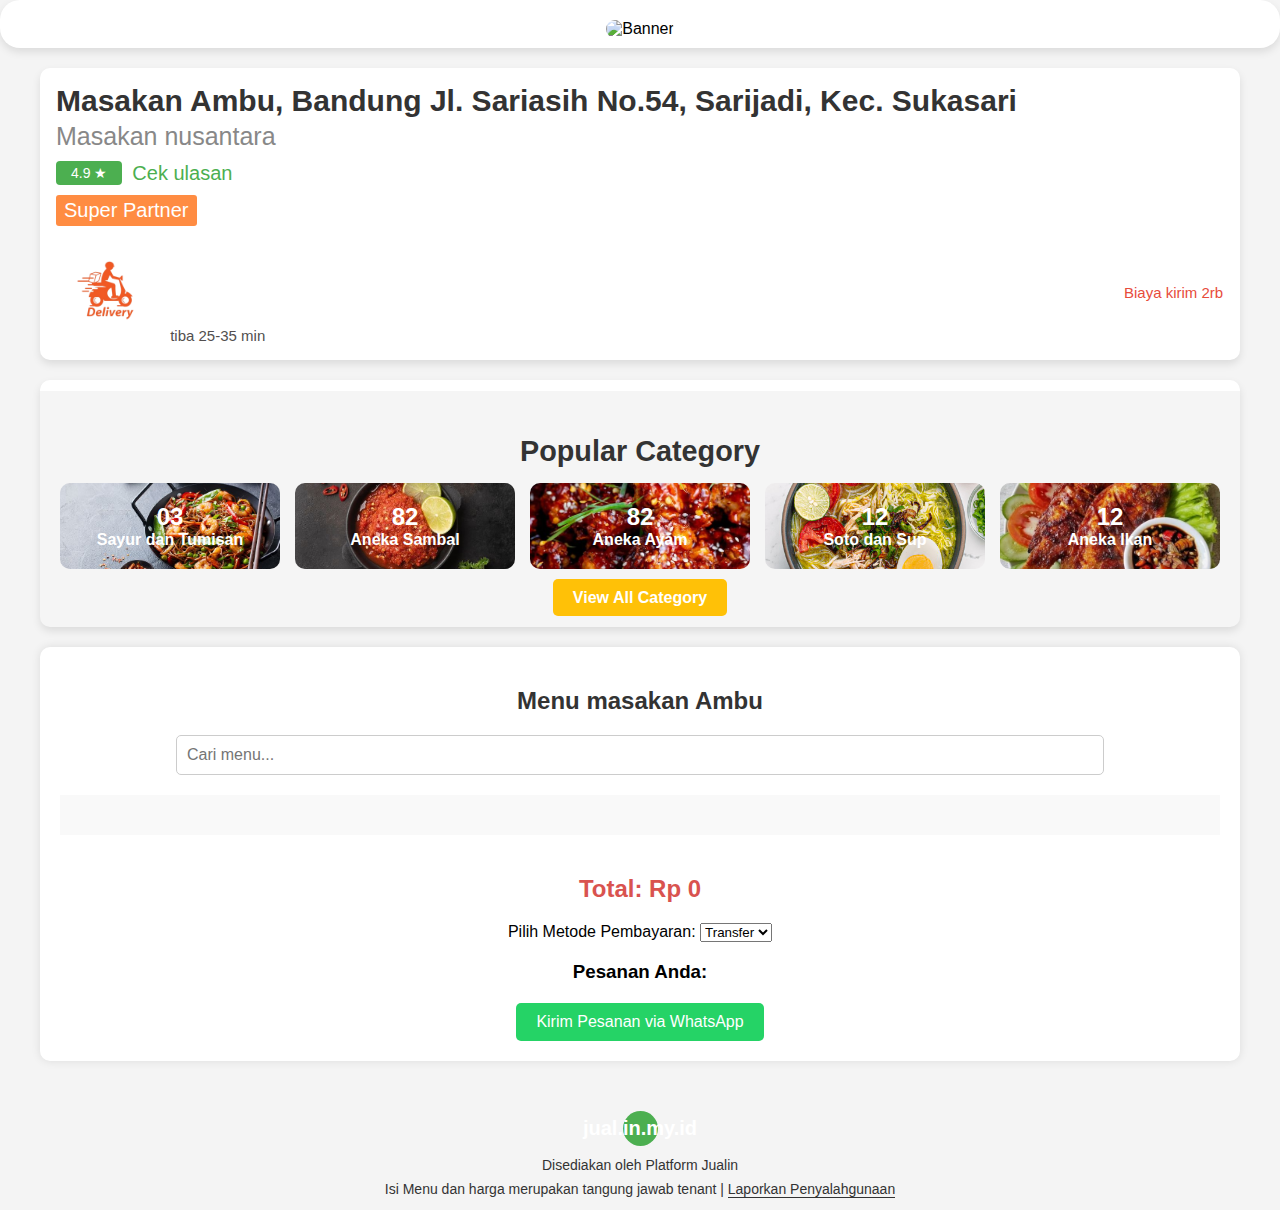
==== index.html @ a73091fd "fix" ====
<!DOCTYPE html>
<html lang="en">
<head>
    <meta charset="UTF-8">
    <meta name="viewport" content="width=device-width, initial-scale=1.0">
    <title>Pasakan Ambu</title>
    <link rel="stylesheet" href="style.css">
    
    <!-- Favicon -->
    <link rel="icon" href="./bg/favicon.ico" type="image/x-icon">

    <!-- Meta Tags for Open Graph -->
    <meta property="og:title" content="Pasakan Ambu" />
    <meta property="og:description" content="Nikmati berbagai pilihan menu makanan lezat di Pasakan Ambu. Mulai dari Jengkol Rendang, Babat Serundeng, dan masih banyak lagi!" />
    <meta property="og:image" content="./bg/gambar.jpg" />
    <meta property="og:url" content="./page" />
    <meta property="og:type" content="website" />
    <meta property="og:site_name" content="Pasakan Ambu" />

    <!-- Meta Tags for Twitter (Optional) -->
    <meta name="twitter:card" content="summary_large_image">
    <meta name="twitter:title" content="Pasakan Ambu">
    <meta name="twitter:description" content="Nikmati berbagai pilihan menu makanan lezat di Pasakan Ambu. Mulai dari Jengkol Rendang, Babat Serundeng, dan masih banyak lagi!">
    <meta name="twitter:image" content="./page/bg/gambar.jpg">
</head>
<body>
    <header class="header">
        <img src="./bg/banner.jpg" alt="Banner" class="banner-image">
    </header>
    <div class="restaurant-card">
        <div class="restaurant-info">
            <h3>Masakan Ambu, Bandung Jl. Sariasih No.54, Sarijadi, Kec. Sukasari </h3>
            <p>Masakan nusantara</p>
        </div>
        <div class="rating">
            <span class="rating-score">4.9 ★</span>
            <a href="#" class="review-link">Cek ulasan</a>
        </div>
        <div class="super-partner">
            <span>Super Partner</span>
        </div>
        <div class="delivery-info">
            <div class="delivery-time">
                <img src="/bg/delivery.png" alt="Delivery icon" />
                <span>tiba 25-35 min</span>
            </div>
            <div class="delivery-fee">
                <span>Biaya kirim 2rb</span>
            </div>
        </div>
    </div>
    

    <!-- Popular Category Section -->
    <section class="popular-category">
        <h2>Popular Category</h2>
        <div class="category-grid">
            <div class="category-item" style="background-image: url('/bg/sayur..jpg'); background-size: cover; background-position: center;">
                <h3>03</h3>
                <p>Sayur dan Tumisan</p>
            </div>
            <div class="category-item" style="background-image: url('/bg/sambal.jpg'); background-size: cover; background-position: center;">
                <h3>82</h3>
                <p>Aneka Sambal</p>
            </div>
            <div class="category-item" style="background-image: url('/bg/ayam.jpg'); background-size: cover; background-position: center;">
                <h3>82</h3>
                <p>Aneka Ayam</p>
            </div>
            <div class="category-item" style="background-image: url('/bg/soto.jpg'); background-size: cover; background-position: center;">
                <h3>12</h3>
                <p>Soto dan Sup</p>
            </div>
            <div class="category-item" style="background-image: url('/bg/ikan.jpg'); background-size: cover; background-position: center;">
                <h3>12</h3>
                <p>Aneka Ikan</p>
            </div>
        </div>
        <!-- Tombol View All Category -->
        <div class="view-all-button">
            <a href="category.html" class="btn-view-all">View All Category</a>
        </div>
    </section>
    
    

    <main class="main-container">
        <h2>Menu masakan Ambu</h2>
        <div class="search-bar">
            <input type="text" id="searchInput" placeholder="Cari menu...">
        </div>
        <div id="menuGrid" class="menu-grid">
            <!-- Elemen menu akan diisi oleh JavaScript -->
        </div>        
        <div class="total-container">
            <h2>Total: Rp <span id="totalPrice">0</span></h2>
            <div class="payment-method">
                <label for="paymentMethod">Pilih Metode Pembayaran:</label>
                <select id="paymentMethod" name="paymentMethod">
                    <option value="Transfer">Transfer</option>
                    <option value="COD">COD</option>
                </select>
            </div>
            <h3>Pesanan Anda:</h3>
            <ul id="orderList"></ul>
            <a id="whatsappLink" href="#" class="whatsapp-button" target="_blank">Kirim Pesanan via WhatsApp</a>
        </div>
    </main>

    <!-- Modal untuk input nama, nomor WhatsApp, dan alamat -->
    <div id="userModal" class="modal">
        <div class="modal-content">
            <h2>Masukkan Informasi Anda</h2>
            <label for="name">Nama:</label>
            <input type="text" id="name" placeholder="Masukkan nama Anda">
            <label for="whatsapp">Nomor WhatsApp:</label>
            <input type="text" id="whatsapp" placeholder="Masukkan nomor WhatsApp">
            <label for="address">Alamat:</label>
            <input type="text" id="address" placeholder="Masukkan alamat Anda">
            <button id="buttonsimpaninfouser">Simpan</button>
        </div>
    </div>

    <footer class="site-footer">
        <div class="footer-content">
            <div class="footer-logo">
                <div class="footer-logo-icon">jual.in.my.id</div>
            </div>
            <p>Disediakan oleh Platform Jualin</p>
            <p>Isi Menu dan harga merupakan tangung jawab tenant | <a href="#">Laporkan Penyalahgunaan</a></p>
        </div>
    </footer>

    <script src="/script.js" type="module"></script>
</body>
</html>
---- style.css ----
* {
    box-sizing: border-box; /* Pastikan padding dan border termasuk dalam ukuran elemen */
}

body {
    font-family: Arial, sans-serif;
    margin: 0;
    padding: 0;
    background-color: #f4f4f4;
}

.header {
    width: 100%;
    background-color: #ffffff;
    padding: 10px 20px;
    text-align: center;
    border-radius: 20px; /* Membuat sisi header membulat */
    box-shadow: 0 4px 8px rgba(0, 0, 0, 0.1); /* Menambahkan bayangan */
}

.banner-image {
    max-width: 100%;
    height: auto;
    margin-top: 10px;
    border-radius: 20px; /* Membuat sisi banner membulat */
}

.main-container {
    width: 100%;
    max-width: 1200px;
    padding: 20px;
    background-color: #ffffff;
    margin: 20px auto; /* Menggunakan margin auto untuk membuat elemen di tengah */
    box-shadow: 0px 0px 10px rgba(0, 0, 0, 0.1); /* Tambahkan bayangan untuk efek visual */
    border-radius: 10px; /* Opsional: menambahkan border-radius untuk tampilan lebih lembut */
}


h2 {
    text-align: center;
    margin-bottom: 20px;
    color: #333;
}

.menu-grid {
    display: flex;
    flex-direction: column;
    gap: 15px;
    padding: 20px;
    background-color: #f9f9f9;
}

.menu-item {
    display: flex;
    align-items: center;
    justify-content: space-between;
    border: 1px solid #ddd;
    border-radius: 8px;
    background: #fff;
    padding: 15px;
    box-shadow: 0 2px 5px rgba(0, 0, 0, 0.1);
}

.menu-item img {
    width: 100px; /* Lebih besar dari sebelumnya */
    height: 100px;
    border-radius: 8px;
    object-fit: cover;
}


.menu-item h3 {
    font-size: 1rem;
    color: #333;
    margin: 0;
}

.menu-item .menu-info {
    flex-grow: 1;
    margin-left: 15px;
}

.menu-item .price {
    font-size: 1.1rem;
    color: #2ecc71;
    font-weight: bold;
}

.menu-item .tambah-btn {
    background-color: #f1c40f;
    color: white;
    border: none;
    padding: 8px 12px;
    border-radius: 5px;
    cursor: pointer;
    font-size: 0.9rem;
}

.menu-item .tambah-btn:hover {
    background-color: #e1b50d;
}



.quantity-controls {
    display: flex;
    justify-content: center;
    align-items: center;
}


.qty-btn {
    background-color: #ddd;
    border: none;
    padding: 10px;
    cursor: pointer;
    font-size: 18px;
    height: 40px;
    display: flex;
    justify-content: center;
    align-items: center;
}

.qty-btn:hover {
    background-color: #ccc;
}

.quantity-controls input[type="number"] {
    width: 60px;
    text-align: center;
    font-size: 16px;
    border: 1px solid #ddd;
    border-radius: 5px;
    margin: 0 5px;
    height: 40px;
}

.quantity-controls input[type="number"]::-webkit-outer-spin-button,
.quantity-controls input[type="number"]::-webkit-inner-spin-button {
    -webkit-appearance: none;
    margin: 0;
}

.total-container {
    text-align: center;
    margin-top: 40px;
}

.total-container h2 {
    color: #d9534f;
    font-size: 1.5em;
}

#orderList {
    padding: 0 20px; /* Menambahkan padding kiri dan kanan */
    margin-top: 20px;
}

#orderList li {
    list-style-type: none;
    margin-bottom: 10px;
}

.whatsapp-button {
    display: inline-block;
    padding: 10px 20px;
    background-color: #25d366;
    color: white;
    text-decoration: none;
    border-radius: 5px;
    font-size: 1em;
}

.whatsapp-button:hover {
    background-color: #20b358;
}

.modal {
    display: none;
    position: fixed;
    z-index: 1000;
    left: 0;
    top: 0;
    width: 100%;
    height: 100%;
    background-color: rgba(0, 0, 0, 0.5);
    justify-content: center;
    align-items: center;
}

.modal-content {
    background-color: #fff;
    padding: 20px;
    border-radius: 10px;
    width: 90%;
    max-width: 400px;
    text-align: center;
}

.modal-content input[type="text"] {
    width: 100%;
    padding: 10px;
    margin: 10px 0;
    border-radius: 5px;
    border: 1px solid #ddd;
    box-sizing: border-box;
}

.site-footer {
    padding: 10px 0;
    text-align: center;
    font-size: 14px;
    color: #333;
    margin-top: 40px;
}

.footer-content {
    max-width: 800px;
    margin: 0 auto;
    display: flex;
    flex-direction: column;
    align-items: center;
    gap: 5px;
}

.footer-logo {
    display: flex;
    justify-content: center;
    align-items: center;
    margin-bottom: 5px;
}

.footer-logo-icon {
    width: 35px;
    height: 35px;
    background-color: #4caf50;
    color: white;
    display: flex;
    justify-content: center;
    align-items: center;
    border-radius: 50%;
    font-size: 20px;
    font-weight: bold;
}

.footer-content p {
    margin: 0;
    line-height: 1.4;
}

.footer-content a {
    color: #333;
    text-decoration: none;
    border-bottom: 1px solid #333;
    font-size: 14px;
}

.footer-content a:hover {
    color: #d9534f;
    border-bottom: 1px solid #d9534f;
}
/* Popular Category Section */
.popular-category {
    padding: 20px;
    text-align: center;
    background-color: #f5f5f5; /* Light background color for contrast */
    border-radius: 10px;
    margin: 20px auto;
    box-shadow: 0 4px 8px rgba(0, 0, 0, 0.1); /* Soft shadow for depth */
    max-width: 1200px; /* Keep it within main container width */
    border-top: 1cap solid #ffffff;
    }

.popular-category h2 {
    font-size: 1.8em;
    color: #333;
    margin-bottom: 15px;
}

.category-grid {
    display: grid;
    grid-template-columns: repeat(auto-fit, minmax(150px, 1fr)); /* Flexible layout */
    gap: 15px; /* Spacing between items */
    margin-top: 10px;
}

.category-item {
    padding: 20px;
    border-radius: 10px;
    color: #fff;
    font-weight: bold;
    text-align: center;
    display: flex;
    flex-direction: column;
    align-items: center;
    justify-content: center;
    box-sizing: border-box;
}

.category-item h3 {
    font-size: 24px;
    margin: 0;
}

.category-item p {
    font-size: 16px;
    margin: 0;
}
/* Colors for each category item */
.category-item:nth-child(1) { background-color: #FFC0CB; } /* Cheesecake */
.category-item:nth-child(2) { background-color: #ADD8E6; } /* Ice Cream */
.category-item:nth-child(3) { background-color: #FF6347; } /* Burger */
.category-item:nth-child(4) { background-color: #98FB98; } /* Vegetables */
.category-item:nth-child(5) { background-color: #FFA07A; } /* Pizza */

/* Restaurant Card */
.restaurant-card {
    max-width: 1200px;
    padding: 16px;
    border-radius: 10px;
    box-shadow: 0 4px 8px rgba(0, 0, 0, 0.1);
    background-color: #fff;
    font-family: Arial, sans-serif;
    margin: 20px auto;
    
}

.restaurant-info h3 {
    font-size: 30px;
    color: #333;
    margin: 0;
}

.restaurant-info p {
    font-size: 25px;
    color: #888;
    margin: 4px 0 10px;
}

.rating {
    display: flex;
    align-items: center;
    gap: 10px;
    margin-bottom: 10px;
}

.rating-score {
    font-size: 14px;
    background-color: #4CAF50;
    color: #fff;
    padding: 4px 15px;
    border-radius: 4px;
}

.review-link {
    font-size: 20px;
    color: #4CAF50;
    text-decoration: none;
}

.super-partner {
    background-color: #FF8C42;
    color: #fff;
    padding: 4px 8px;
    border-radius: 3px;
    font-size: 20px;
    display: inline-block;
    margin-bottom: 10px;
}

.delivery-info {
    display: flex;
    justify-content: space-between;
    align-items: center;
    border-top: 0px solid #ffffff;
    padding-top: 5px;
    font-size: 15px;
    color: #524f4f;
    
    
    
}

.delivery-info img {
    width: 100px;
    margin-right: 10px;
}

.delivery-fee {
    color: #e74c3c;
    width: 100px;
}

.view-all-button {
    text-align: center;
    margin-top: 20px;
}

.btn-view-all {
    background-color: #ffc107; /* Warna tombol */
    color: #fff;
    padding: 10px 20px;
    border-radius: 5px;
    text-decoration: none;
    font-weight: bold;
    transition: background-color 0.3s;
}

.btn-view-all:hover {
    background-color: #e0a800; /* Warna saat di-hover */
}

.search-bar {
    margin: 20px 0;
    text-align: center;
}

.search-bar input[type="text"] {
    width: 80%;
    padding: 10px;
    font-size: 16px;
    border: 1px solid #ccc;
    border-radius: 5px;
}
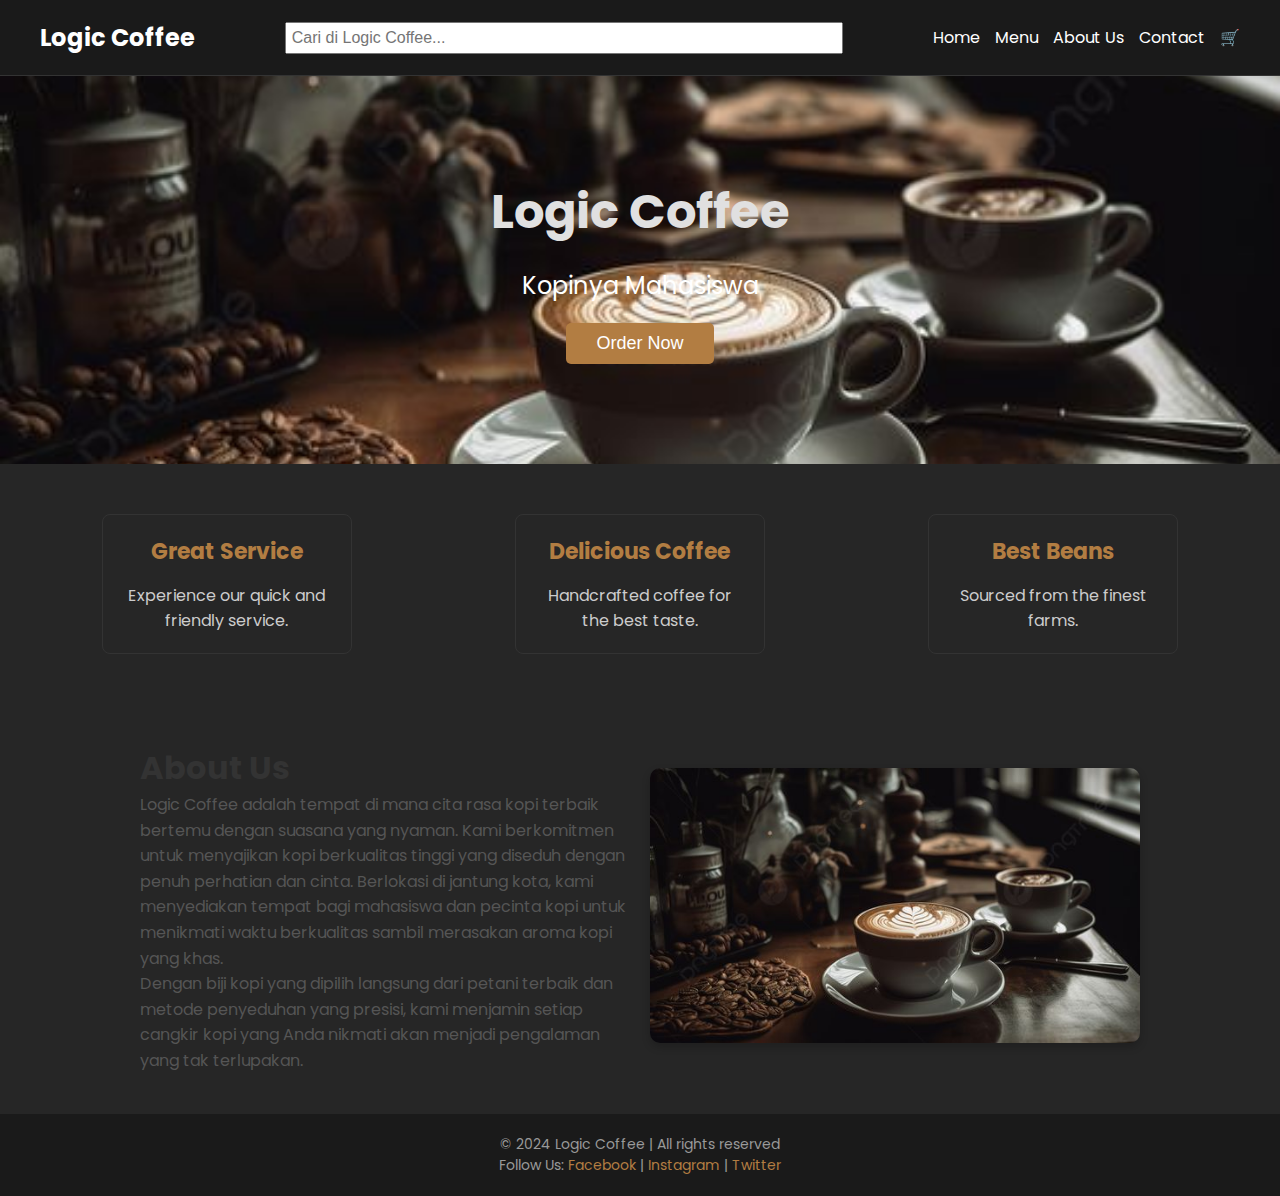
==== commit 7293296b: "edit_tampilan" ====
--- a/index.html
+++ b/index.html
@@ -3,134 +3,73 @@
 <head>
     <meta charset="UTF-8">
     <meta name="viewport" content="width=device-width, initial-scale=1.0">
-    <title>Pasakan Ambu</title>
-    <link rel="stylesheet" href="style.css">
-    
-    <!-- Favicon -->
-    <link rel="icon" href="./bg/favicon.ico" type="image/x-icon">
-
-    <!-- Meta Tags for Open Graph -->
-    <meta property="og:title" content="Pasakan Ambu" />
-    <meta property="og:description" content="Nikmati berbagai pilihan menu makanan lezat di Pasakan Ambu. Mulai dari Jengkol Rendang, Babat Serundeng, dan masih banyak lagi!" />
-    <meta property="og:image" content="./bg/gambar.jpg" />
-    <meta property="og:url" content="./page" />
-    <meta property="og:type" content="website" />
-    <meta property="og:site_name" content="Pasakan Ambu" />
-
-    <!-- Meta Tags for Twitter (Optional) -->
-    <meta name="twitter:card" content="summary_large_image">
-    <meta name="twitter:title" content="Pasakan Ambu">
-    <meta name="twitter:description" content="Nikmati berbagai pilihan menu makanan lezat di Pasakan Ambu. Mulai dari Jengkol Rendang, Babat Serundeng, dan masih banyak lagi!">
-    <meta name="twitter:image" content="./page/bg/gambar.jpg">
+    <title>Logic Coffee - Feel the Aroma</title>
+    <link href="https://fonts.googleapis.com/css2?family=Poppins:wght@400;600&display=swap" rel="stylesheet">
+    <link rel="stylesheet" href="styles.css">
 </head>
 <body>
+
+    <!-- Header Section -->
     <header class="header">
-        <img src="./bg/banner.jpg" alt="Banner" class="banner-image">
+        <div class="header-content">
+            <span class="logo">Logic Coffee</span>
+            <div class="search-bar">
+                <input type="text" placeholder="Cari di Logic Coffee...">
+            </div>
+            <nav class="nav">
+                <a href="index.html">Home</a>
+                <a href="/homepage/menu.html">Menu</a>
+                <a href="#">About Us</a>
+                <a href="#">Contact</a>
+                <a href="#" class="cart-icon">🛒</a>
+            </nav>
+        </div>
     </header>
-    <div class="restaurant-card">
-        <div class="restaurant-info">
-            <h3>Masakan Ambu, Bandung Jl. Sariasih No.54, Sarijadi, Kec. Sukasari </h3>
-            <p>Masakan nusantara</p>
+
+    <!-- Hero Section -->
+    <section class="hero">
+        <div class="hero-content">
+            <h1>Logic Coffee</h1>
+            <p>Kopinya Mahasiswa</p>
+            <button class="order-btn">Order Now</button>
         </div>
-        <div class="rating">
-            <span class="rating-score">4.9 ★</span>
-            <a href="#" class="review-link">Cek ulasan</a>
+    </section>
+
+    <!-- Categories Section -->
+    <section class="categories">
+        <div class="category">
+            <h3>Great Service</h3>
+            <p>Experience our quick and friendly service.</p>
         </div>
-        <div class="super-partner">
-            <span>Super Partner</span>
+        <div class="category">
+            <h3>Delicious Coffee</h3>
+            <p>Handcrafted coffee for the best taste.</p>
         </div>
-        <div class="delivery-info">
-            <div class="delivery-time">
-                <img src="/bg/delivery.png" alt="Delivery icon" />
-                <span>tiba 25-35 min</span>
+        <div class="category">
+            <h3>Best Beans</h3>
+            <p>Sourced from the finest farms.</p>
+        </div>
+    </section>
+
+    <!-- About Us Section -->
+    <section class="about">
+        <div class="about-content">
+            <div class="about-text">
+                <h2>About Us</h2>
+                <p>Logic Coffee adalah tempat di mana cita rasa kopi terbaik bertemu dengan suasana yang nyaman. Kami berkomitmen untuk menyajikan kopi berkualitas tinggi yang diseduh dengan penuh perhatian dan cinta. Berlokasi di jantung kota, kami menyediakan tempat bagi mahasiswa dan pecinta kopi untuk menikmati waktu berkualitas sambil merasakan aroma kopi yang khas.</p>
+                <p>Dengan biji kopi yang dipilih langsung dari petani terbaik dan metode penyeduhan yang presisi, kami menjamin setiap cangkir kopi yang Anda nikmati akan menjadi pengalaman yang tak terlupakan.</p>
             </div>
-            <div class="delivery-fee">
-                <span>Biaya kirim 2rb</span>
+            <div class="about-image">
+                <img src="bg/bg2.jpg" alt="Logic Coffee">
             </div>
         </div>
-    </div>
-    
+    </section>
 
-    <!-- Popular Category Section -->
-    <section class="popular-category">
-        <h2>Popular Category</h2>
-        <div class="category-grid">
-            <div class="category-item" style="background-image: url('/bg/sayur..jpg'); background-size: cover; background-position: center;">
-                <h3>03</h3>
-                <p>Sayur dan Tumisan</p>
-            </div>
-            <div class="category-item" style="background-image: url('/bg/sambal.jpg'); background-size: cover; background-position: center;">
-                <h3>82</h3>
-                <p>Aneka Sambal</p>
-            </div>
-            <div class="category-item" style="background-image: url('/bg/ayam.jpg'); background-size: cover; background-position: center;">
-                <h3>82</h3>
-                <p>Aneka Ayam</p>
-            </div>
-            <div class="category-item" style="background-image: url('/bg/soto.jpg'); background-size: cover; background-position: center;">
-                <h3>12</h3>
-                <p>Soto dan Sup</p>
-            </div>
-            <div class="category-item" style="background-image: url('/bg/ikan.jpg'); background-size: cover; background-position: center;">
-                <h3>12</h3>
-                <p>Aneka Ikan</p>
-            </div>
-        </div>
-        <!-- Tombol View All Category -->
-        <div class="view-all-button">
-            <a href="category.html" class="btn-view-all">View All Category</a>
-        </div>
-    </section>
-    
-    
-
-    <main class="main-container">
-        <h2>Menu masakan Ambu</h2>
-        <div class="search-bar">
-            <input type="text" id="searchInput" placeholder="Cari menu...">
-        </div>
-        <div id="menuGrid" class="menu-grid">
-            <!-- Elemen menu akan diisi oleh JavaScript -->
-        </div>        
-        <div class="total-container">
-            <h2>Total: Rp <span id="totalPrice">0</span></h2>
-            <div class="payment-method">
-                <label for="paymentMethod">Pilih Metode Pembayaran:</label>
-                <select id="paymentMethod" name="paymentMethod">
-                    <option value="Transfer">Transfer</option>
-                    <option value="COD">COD</option>
-                </select>
-            </div>
-            <h3>Pesanan Anda:</h3>
-            <ul id="orderList"></ul>
-            <a id="whatsappLink" href="#" class="whatsapp-button" target="_blank">Kirim Pesanan via WhatsApp</a>
-        </div>
-    </main>
-
-    <!-- Modal untuk input nama, nomor WhatsApp, dan alamat -->
-    <div id="userModal" class="modal">
-        <div class="modal-content">
-            <h2>Masukkan Informasi Anda</h2>
-            <label for="name">Nama:</label>
-            <input type="text" id="name" placeholder="Masukkan nama Anda">
-            <label for="whatsapp">Nomor WhatsApp:</label>
-            <input type="text" id="whatsapp" placeholder="Masukkan nomor WhatsApp">
-            <label for="address">Alamat:</label>
-            <input type="text" id="address" placeholder="Masukkan alamat Anda">
-            <button id="buttonsimpaninfouser">Simpan</button>
-        </div>
-    </div>
-
-    <footer class="site-footer">
-        <div class="footer-content">
-            <div class="footer-logo">
-                <div class="footer-logo-icon">jual.in.my.id</div>
-            </div>
-            <p>Disediakan oleh Platform Jualin</p>
-            <p>Isi Menu dan harga merupakan tangung jawab tenant | <a href="#">Laporkan Penyalahgunaan</a></p>
-        </div>
+    <!-- Footer Section -->
+    <footer class="footer">
+        <p>&copy; 2024 Logic Coffee | All rights reserved</p>
+        <p>Follow Us: <a href="#">Facebook</a> | <a href="#">Instagram</a> | <a href="#">Twitter</a></p>
     </footer>
 
-    <script src="/script.js" type="module"></script>
 </body>
-</html>+</html>
--- a/styles.css
+++ b/styles.css
@@ -0,0 +1,179 @@
+/* General Styling */
+* {
+    margin: 0;
+    padding: 0;
+    box-sizing: border-box;
+}
+body {
+    font-family: 'Poppins', sans-serif;
+    background-color: #1a1a1a;
+    color: #e0e0e0;
+}
+a {
+    text-decoration: none;
+    color: #e0e0e0;
+}
+/* CSS untuk Header */
+.header {
+    background-color: #1a1a1a;
+    padding: 20px;
+    border-bottom: 1px solid #333;
+    display: flex;
+    justify-content: space-between;
+    align-items: center;
+}
+
+.header-content {
+    width: 100%;
+    max-width: 1200px;
+    margin: 0 auto;
+    display: flex;
+    justify-content: space-between;
+    align-items: center;
+}
+
+.logo {
+    color: #fff;
+    font-size: 24px;
+    font-weight: bold;
+}
+
+.nav {
+    display: flex;
+    gap: 15px;
+}
+
+.nav a {
+    color: #fff;
+    text-decoration: none;
+    font-size: 16px;
+}
+
+.cart-icon {
+    font-size: 18px;
+}
+
+.left-info, .right-info {
+    color: #ccc;
+    font-size: 14px;
+}
+
+.university, .address {
+    color: #ccc;
+    font-size: 14px;
+}
+
+/* Hero Section */
+.hero {
+    background-image: url('/bg/bg2.jpg');
+    background-size: cover;
+    background-position: center;
+    color: #fff;
+    padding: 100px 20px;
+    text-align: center;
+}
+.hero-content h1 {
+    font-size: 48px;
+    color: #e0e0e0;
+}
+.hero-content p {
+    font-size: 24px;
+    margin: 20px 0;
+}
+.order-btn {
+    background-color: #b27d42;
+    color: #fff;
+    padding: 10px 30px;
+    border: none;
+    font-size: 18px;
+    cursor: pointer;
+    border-radius: 5px;
+}
+
+/* Categories Section */
+.categories {
+    display: flex;
+    justify-content: space-around;
+    padding: 50px 20px;
+    background-color: #262626;
+}
+.category {
+    text-align: center;
+    padding: 20px;
+    border: 1px solid #333;
+    border-radius: 8px;
+    width: 250px;
+}
+.category h3 {
+    color: #b27d42;
+    font-size: 22px;
+    margin-bottom: 15px;
+}
+.category p {
+    font-size: 16px;
+    color: #ccc;
+}
+
+/* Footer */
+.footer {
+    text-align: center;
+    padding: 20px;
+    background-color: #1a1a1a;
+    color: #999;
+    font-size: 14px;
+}
+.footer a {
+    color: #b27d42;
+}
+
+.search-bar {
+    flex: 1;
+    margin: 0 20px;
+    text-align: center;
+}
+
+.search-bar input {
+    width: 80%;
+    padding: 5px;
+    font-size: 1em;
+}
+.about {
+    padding: 40px;
+    background-color: #262626;
+}
+
+.about-content {
+    display: flex;
+    align-items: center;
+    justify-content: center;
+    gap: 20px;
+    max-width: 1000px;
+    margin: auto;
+}
+
+.about-text {
+    flex: 1;
+    text-align: left;
+}
+
+.about-text h2 {
+    font-size: 2em;
+    color: #333;
+}
+
+.about-text p {
+    font-size: 1em;
+    color: #555;
+    line-height: 1.6;
+}
+
+.about-image {
+    flex: 1;
+}
+
+.about-image img {
+    width: 100%;
+    height: auto;
+    border-radius: 10px;
+    box-shadow: 0 4px 8px rgba(0, 0, 0, 0.2);
+}
